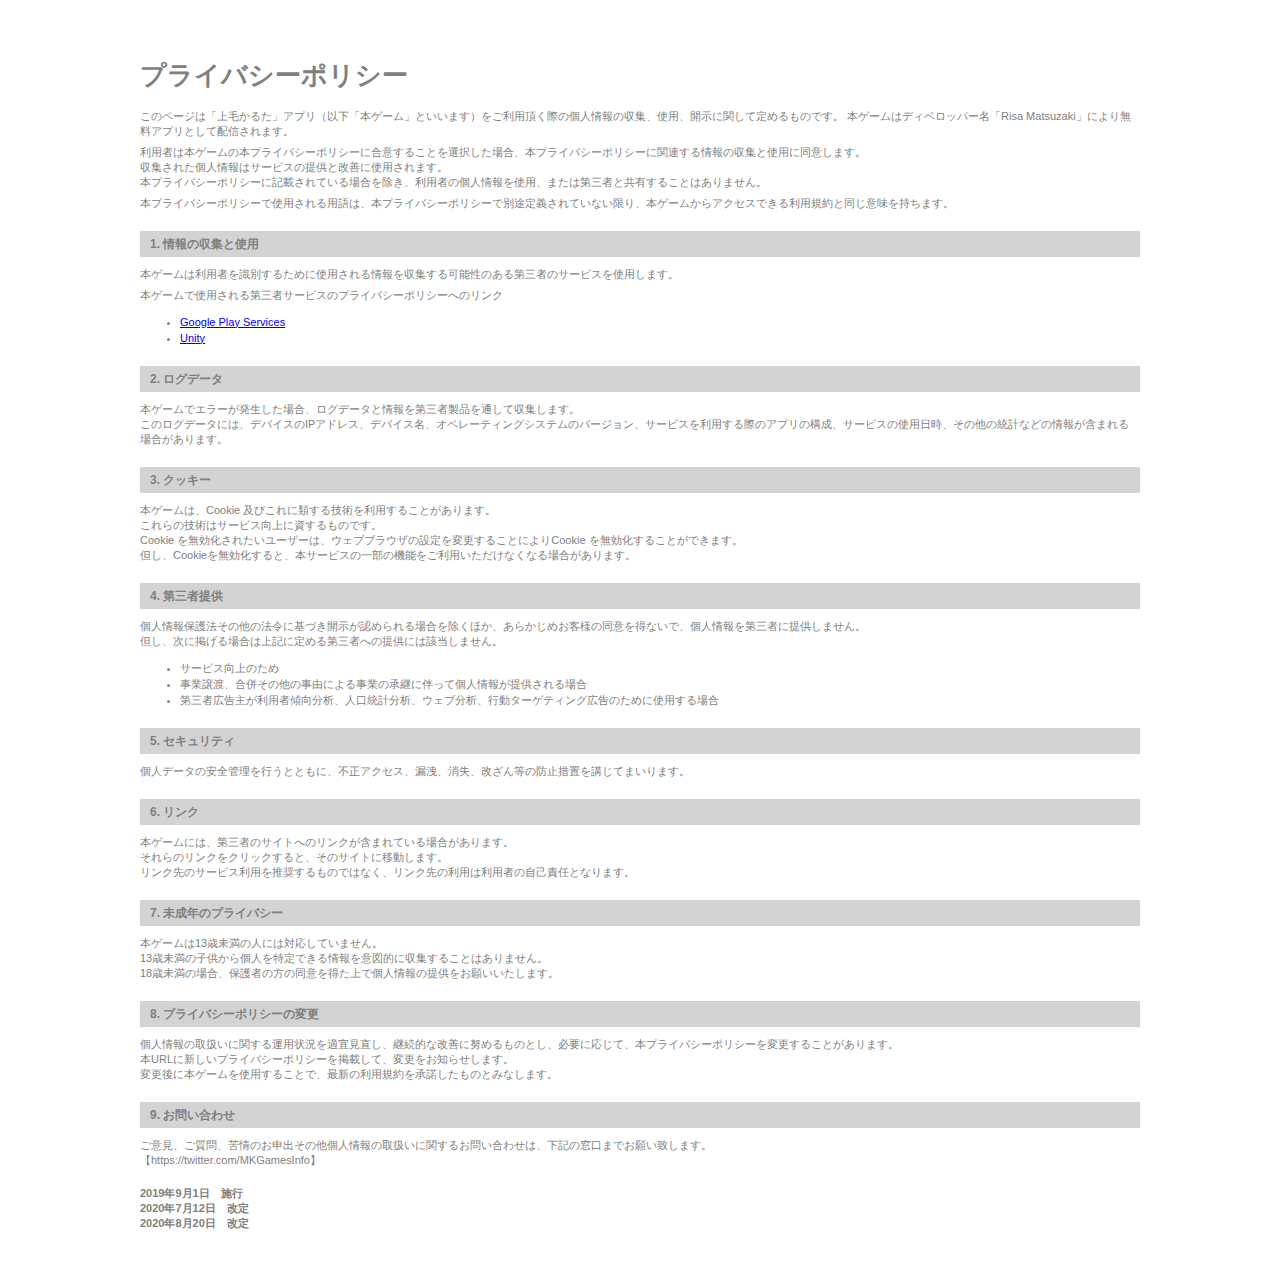
==== privacypolicy.html @ 6bd37619 "プライバシー" ====
<!DOCTYPE html>
<html>

<head>
  <meta charset='utf-8'>
  <meta name='viewport' content='width=device-width'>
  <title>プライバシーポリシー</title>
  <style>
    body {
      font-family: 'Helvetica Neue', Helvetica, Arial, sans-serif;
      padding: 1em;
    }
  </style>
  <link rel="stylesheet" type="text/css" href="style.css">
</head>

<body>
  <div class="box3">
    <h2>プライバシーポリシー</h2>
    
    <p>
      このページは「上毛かるた」アプリ（以下「本ゲーム」といいます）をご利用頂く際の個人情報の収集、使用、開示に関して定めるものです。
      本ゲームはディベロッパー名「Risa Matsuzaki」により無料アプリとして配信されます。
    </p>
    <p>
      利用者は本ゲームの本プライバシーポリシーに合意することを選択した場合、本プライバシーポリシーに関連する情報の収集と使用に同意します。<br>
      収集された個人情報はサービスの提供と改善に使用されます。<br>
      本プライバシーポリシーに記載されている場合を除き、利用者の個人情報を使用、または第三者と共有することはありません。
    </p>
    <p>
      本プライバシーポリシーで使用される用語は、本プライバシーポリシーで別途定義されていない限り、本ゲームからアクセスできる利用規約と同じ意味を持ちます。
    </p>
    <h4>1. 情報の収集と使用</h4>
    <p>
      本ゲームは利用者を識別するために使用される情報を収集する可能性のある第三者のサービスを使用します。
    </p>
    <div>
      <p>
        本ゲームで使用される第三者サービスのプライバシーポリシーへのリンク
      </p>
      <ul>
        <li><a href="https://www.google.com/policies/privacy/" target="_blank">Google Play Services</a></li>
<!--
        <li><a href="https://support.google.com/admob/answer/6128543?hl=en" target="_blank">AdMob</a></li>
        <li><a href="https://firebase.google.com/policies/analytics" target="_blank">Firebase Analytics</a></li>
-->
        <li><a href="https://unity3d.com/legal/privacy-policy" target="_blank">Unity</a></li>
      </ul>
    </div>
    <h4>2. ログデータ</h4>
    <p>
      本ゲームでエラーが発生した場合、ログデータと情報を第三者製品を通して収集します。<br>
      このログデータには、デバイスのIPアドレス、デバイス名、オペレーティングシステムのバージョン、サービスを利用する際のアプリの構成、サービスの使用日時、その他の統計などの情報が含まれる場合があります。
    </p>
    <h4>3. クッキー</h4>
    <p>
      本ゲームは、Cookie 及びこれに類する技術を利用することがあります。<br>
      これらの技術はサービス向上に資するものです。<br>
      Cookie を無効化されたいユーザーは、ウェブブラウザの設定を変更することによりCookie を無効化することができます。<br>
      但し、Cookieを無効化すると、本サービスの一部の機能をご利用いただけなくなる場合があります。
    </p>
    <h4>4. 第三者提供</h4>
    <p>
      個人情報保護法その他の法令に基づき開示が認められる場合を除くほか、あらかじめお客様の同意を得ないで、個人情報を第三者に提供しません。<br>
      但し、次に掲げる場合は上記に定める第三者への提供には該当しません。 
    </p>
    <ul>
      <li>サービス向上のため</li>
      <li>事業譲渡、合併その他の事由による事業の承継に伴って個人情報が提供される場合</li>
      <li>第三者広告主が利用者傾向分析、人口統計分析、ウェブ分析、行動ターゲティング広告のために使用する場合 </li>
    </ul>
    <h4>5. セキュリティ</h4>
    <p>
      個人データの安全管理を行うとともに、不正アクセス、漏洩、消失、改ざん等の防止措置を講じてまいります。
    </p>
    <h4>6. リンク</h4>
    <p>
      本ゲームには、第三者のサイトへのリンクが含まれている場合があります。<br>
      それらのリンクをクリックすると、そのサイトに移動します。<br>
      リンク先のサービス利用を推奨するものではなく、リンク先の利用は利用者の自己責任となります。
    </p>
    <h4>7. 未成年のプライバシー</h4>
    <p>
      本ゲームは13歳未満の人には対応していません。<br>
      13歳未満の子供から個人を特定できる情報を意図的に収集することはありません。<br>
      18歳未満の場合、保護者の方の同意を得た上で個人情報の提供をお願いいたします。
    </p>
    <h4>8. プライバシーポリシーの変更</h4>
    <p>
      個人情報の取扱いに関する運用状況を適宜見直し、継続的な改善に努めるものとし、必要に応じて、本プライバシーポリシーを変更することがあります。<br>
      本URLに新しいプライバシーポリシーを掲載して、変更をお知らせします。<br>
      変更後に本ゲームを使用することで、最新の利用規約を承諾したものとみなします。
    </p>
    <h4>9. お問い合わせ</h4>
    <p>
      ご意見、ご質問、苦情のお申出その他個人情報の取扱いに関するお問い合わせは、下記の窓口までお願い致します。<br>
【https://twitter.com/MKGamesInfo】
    </p>
    <p>
      <br>
      <strong>2019年9月1日　施行</strong>
        <br>
        <strong>2020年7月12日　改定</strong>
      <br>
        <strong>2020年8月20日　改定</strong>
    </p>
  </div>
</body>

</html>
---- style.css ----
body {

}

h2 {
  font-size: 26px;
  margin: 16px 0px 16px 0px;
/*  padding: 0px 0px 0px 10px;*/
}

h3 {
/*  background: #d3d3d3;*/
  font-size: 18px;
  margin: 20px 0px 10px 0px;
/*  padding: 0px 0px 0px 10px;*/
}

h4 {
  background: #d3d3d3;
  font-size: 12px;
  line-height: 26px;
  margin: 20px 0px 10px 0px;
  padding: 0px 0px 0px 10px;
}

p {
  font-size: 11px;
}

.box3 {
  padding: 0.1em 1em;
  margin: 1em auto;
  color: #808080;
  background: #ffffff;
  /*背景色*/
  max-width: 1000px
}

.box3 p {
  margin: 0 0 6px;
  padding: 0;
}

ul,
ol {
  font-size: 11px;
  line-height: 16px;
}
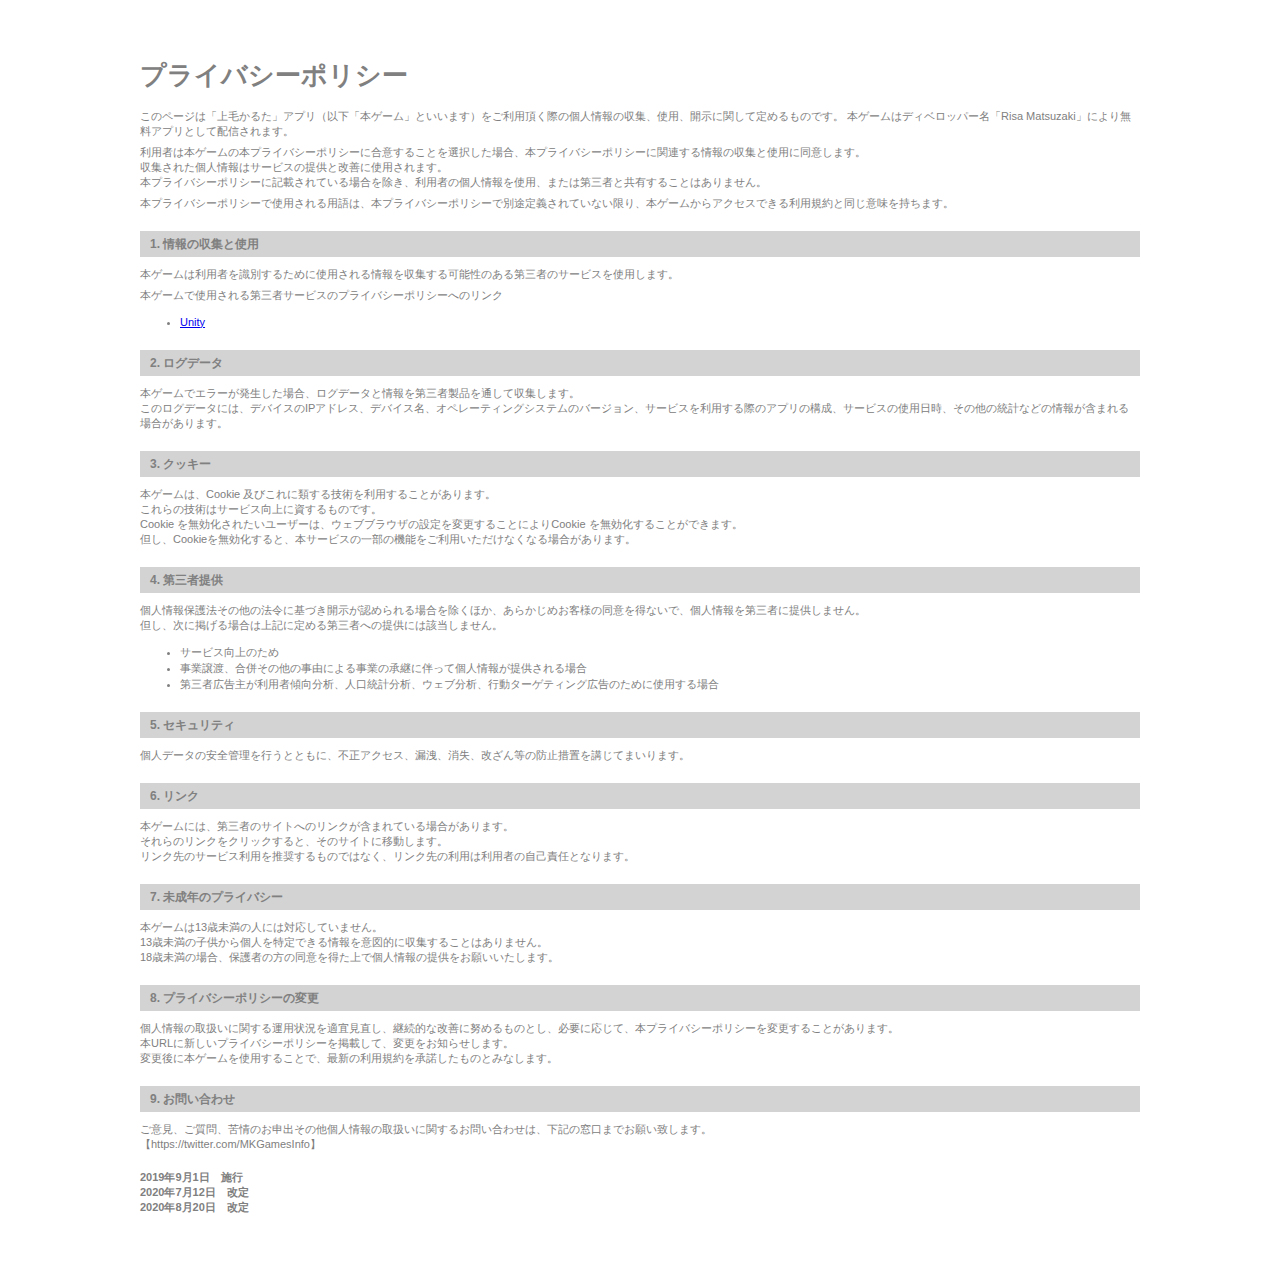
==== commit 242a8d70: "a" ====
--- a/privacypolicy.html
+++ b/privacypolicy.html
@@ -11,7 +11,7 @@
       padding: 1em;
     }
   </style>
-  <link rel="stylesheet" type="text/css" href="style.css">
+  <link rel="stylesheet" type="text/css" href="privacypolicy.css">
 </head>
 
 <body>
@@ -39,7 +39,7 @@
         本ゲームで使用される第三者サービスのプライバシーポリシーへのリンク
       </p>
       <ul>
-        <li><a href="https://www.google.com/policies/privacy/" target="_blank">Google Play Services</a></li>
+<!--        <li><a href="https://www.google.com/policies/privacy/" target="_blank">Google Play Services</a></li>-->
 <!--
         <li><a href="https://support.google.com/admob/answer/6128543?hl=en" target="_blank">AdMob</a></li>
         <li><a href="https://firebase.google.com/policies/analytics" target="_blank">Firebase Analytics</a></li>
--- a/privacypolicy.css
+++ b/privacypolicy.css
@@ -0,0 +1,48 @@
+body {
+
+}
+
+h2 {
+  font-size: 26px;
+  margin: 16px 0px 16px 0px;
+/*  padding: 0px 0px 0px 10px;*/
+}
+
+h3 {
+/*  background: #d3d3d3;*/
+  font-size: 18px;
+  margin: 20px 0px 10px 0px;
+/*  padding: 0px 0px 0px 10px;*/
+}
+
+h4 {
+  background: #d3d3d3;
+  font-size: 12px;
+  line-height: 26px;
+  margin: 20px 0px 10px 0px;
+  padding: 0px 0px 0px 10px;
+}
+
+p {
+  font-size: 11px;
+}
+
+.box3 {
+  padding: 0.1em 1em;
+  margin: 1em auto;
+  color: #808080;
+  background: #ffffff;
+  /*背景色*/
+  max-width: 1000px
+}
+
+.box3 p {
+  margin: 0 0 6px;
+  padding: 0;
+}
+
+ul,
+ol {
+  font-size: 11px;
+  line-height: 16px;
+}